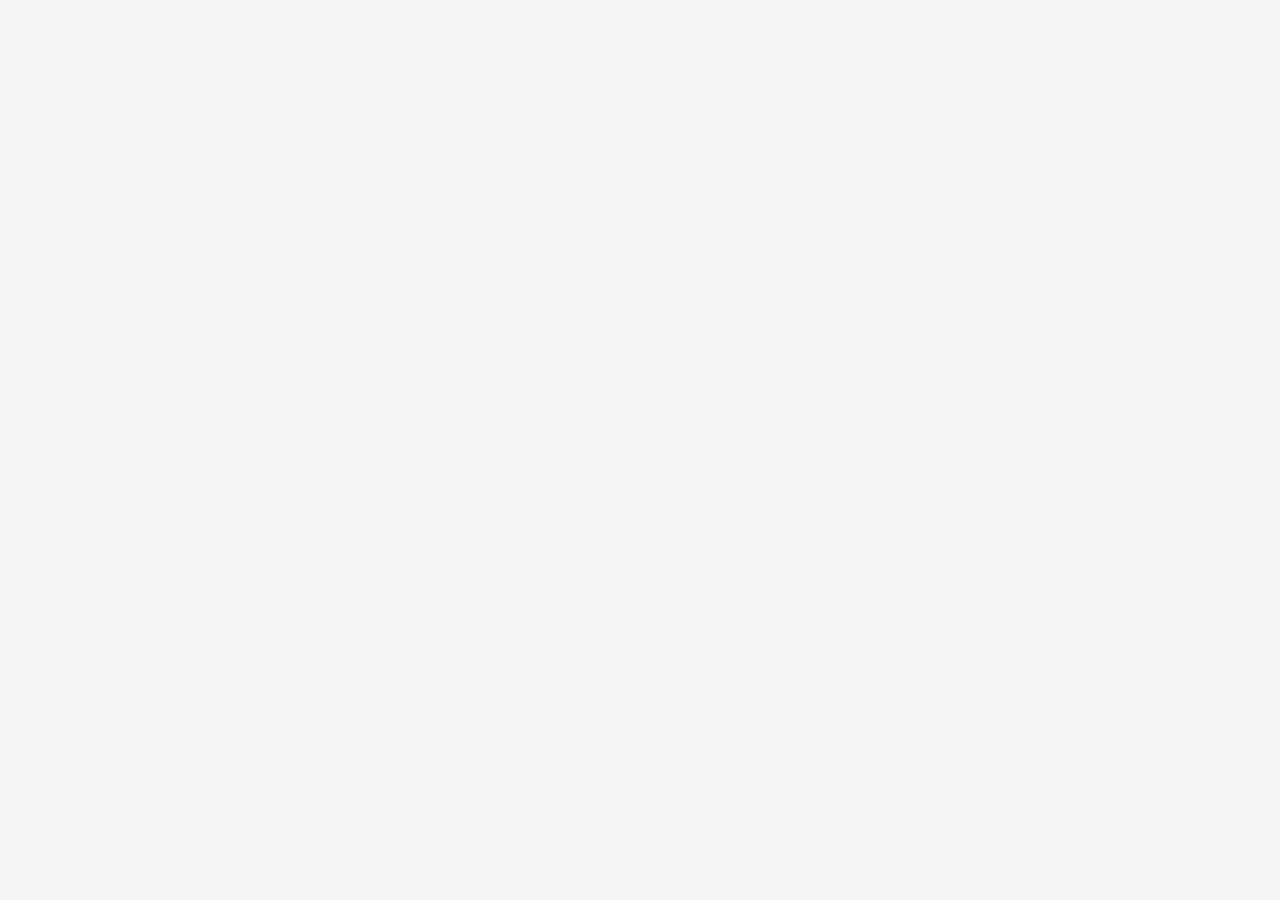
==== index.html @ 7865b624 "Merge 17b22efaea4a12cd88ee4220bbe5aae64fd7c514 into eeb5370ad4f65998bb9adde0c84cd5b02c7de84c" ====
<!DOCTYPE html>
<html>

<head>
    <meta charset="utf-8" />
    <meta content="width=device-width, initial-scale=1.0" name="viewport" />
    <title>Default template for duplicate other template</title>

    <!-- fontawesome4.7 -->
    <link rel="stylesheet" type="text/css" href="assets/css/lib/font-awesome.min.css">
    <!-- jQuery library -->
    <script src="assets/js/lib/jquery-3.5.1.min.js"></script>
    <!-- theme css-->
    <link href="style.css" rel="stylesheet" />

</head>

<body>


    <!-- theme js -->
    <script src="assets/js/theme.js"></script>

</body>

</html>
---- style.css ----
@charset "UTF-8";
@import "assets/css/reset.css";
@import "assets/css/builder.css";


/** horizontal Menu switchers **/

.horizontalMenu ul,
.horizontalMenu ol {
  display: -webkit-box;
  display: -ms-flexbox;
  display: flex;
  -webkit-box-align: center;
  -ms-flex-align: center;
  align-items: center;
  height: 100%
}

.switcher {
  height: 20px;
  width: 40px;
  position: relative;
  transition: all 0.2s ease-in-out;
  background-color: var(--bgbtn);
  border: 2px solid var(--bordercolor)
}

.switcher:hover {
  background-color: var(--hoverbgbtn);
  border-color: var(--bordercolordark)
}

.switcher.active {
  background-color: var(--bgbtndark);
  border-color: var(--bordercolordark)
}

.switcher.active:hover {
  border-color: var(--bordercolor)
}

.switcher::after {
  content: "";
  position: absolute;
  top: 0;
  left: 0;
  width: 50%;
  height: 100%;
  background: var(--whitecolor);
  border-radius: 50%;
  transition: all 0.2s ease-in-out
}

.switcher.active::after {
  left: 50%
}


/** tab **/

.tabC {
  display: none;
}

.tabC.show {
  display: block;
}

.tabT {
  cursor: pointer;
  padding: var(--sizehalf);
  border: solid 1px transparent
}

.tabT.active {
  background-color: var(--bgbtn);
  color: var(--btncolor);
}

.dark .tabT {
  cursor: pointer;
  padding: var(--sizehalf);
  border: solid 1px transparent
}

.dark .tabT.active {
  background-color: var(--bgbtndark);
  color: var(--btncolordark);
}


/** accordion **/

.accC {
  display: none;
}

.accT {
  cursor: pointer;
  padding: var(--size1);
  border: solid 1px var(--bordercolor);
  display: -webkit-box;
  display: -ms-flexbox;
  display: flex;
  -webkit-box-align: center;
  -ms-flex-align: center;
  align-items: center;
  -webkit-box-pack: justify;
  -ms-flex-pack: justify;
  justify-content: space-between;
}

.dark .accT {
  border-color: var(--bordercolordark);
}

.accT:not(:first-child) {
  margin-top: var(--sizehalf);
}

.accT.active,
.accT.active h2,
.accT.active h3,
.accT.active h4,
.accT.active h5,
.accT.active h6 {
  color: var(--linkcolor);
}

.dark .accT.active,
.dark .accT.active h2,
.dark .accT.active h3,
.dark .accT.active h4,
.dark .accT.active h5,
.dark .accT.active h6 {
  color: var(--linkcolordark);
}

.accT i:last-of-type {
  display: none;
}

.accT.active i:last-of-type {
  display: inline-block;
}

.accT.active i:first-of-type {
  display: none;
}

.accC {
  padding: var(--sizehalf);
}


/** popups **/

.popupContainer {
  position: fixed;
  top: 0;
  left: 0;
  bottom: 0;
  right: 0;
  display: none;
  background-color: var(--shadowcolor);
}

.dark .popupContainer {
  background-color: var(--shadowcolordark);
}

.popupContainer.active {
  display: flex;
  justify-content: center;
  align-items: center;
  z-index: 999999;
}

.popup {
  display: none;
  background-color: var(--bgBoxs);
}

.dark .popup {
  background-color: var(--bgBoxsdark);
}

.popup.show {
  display: block;
}

.bigPopup {
  max-width: var(--maxwidth);
  padding: var(--size2);
}

.normPopup {
  max-width: var(--Tmaxwidth);
  padding: var(--size1);
}

.miniPopup {
  max-width: var(--Mmaxwidth);
  padding: var(--sizehalf);
}

/**scroll**/
#backToTop {
  position: fixed;
  left: 10px;
  bottom: 10px;
  padding: 20px;
  background-color: green;
  border-radius: 50%;
  cursor: pointer;
}

.progressBar {
  width: 0;
  height: 5px;
  background-color: green;
}

.progressContainer {
  z-index: 999;
  direction: ltr;
}
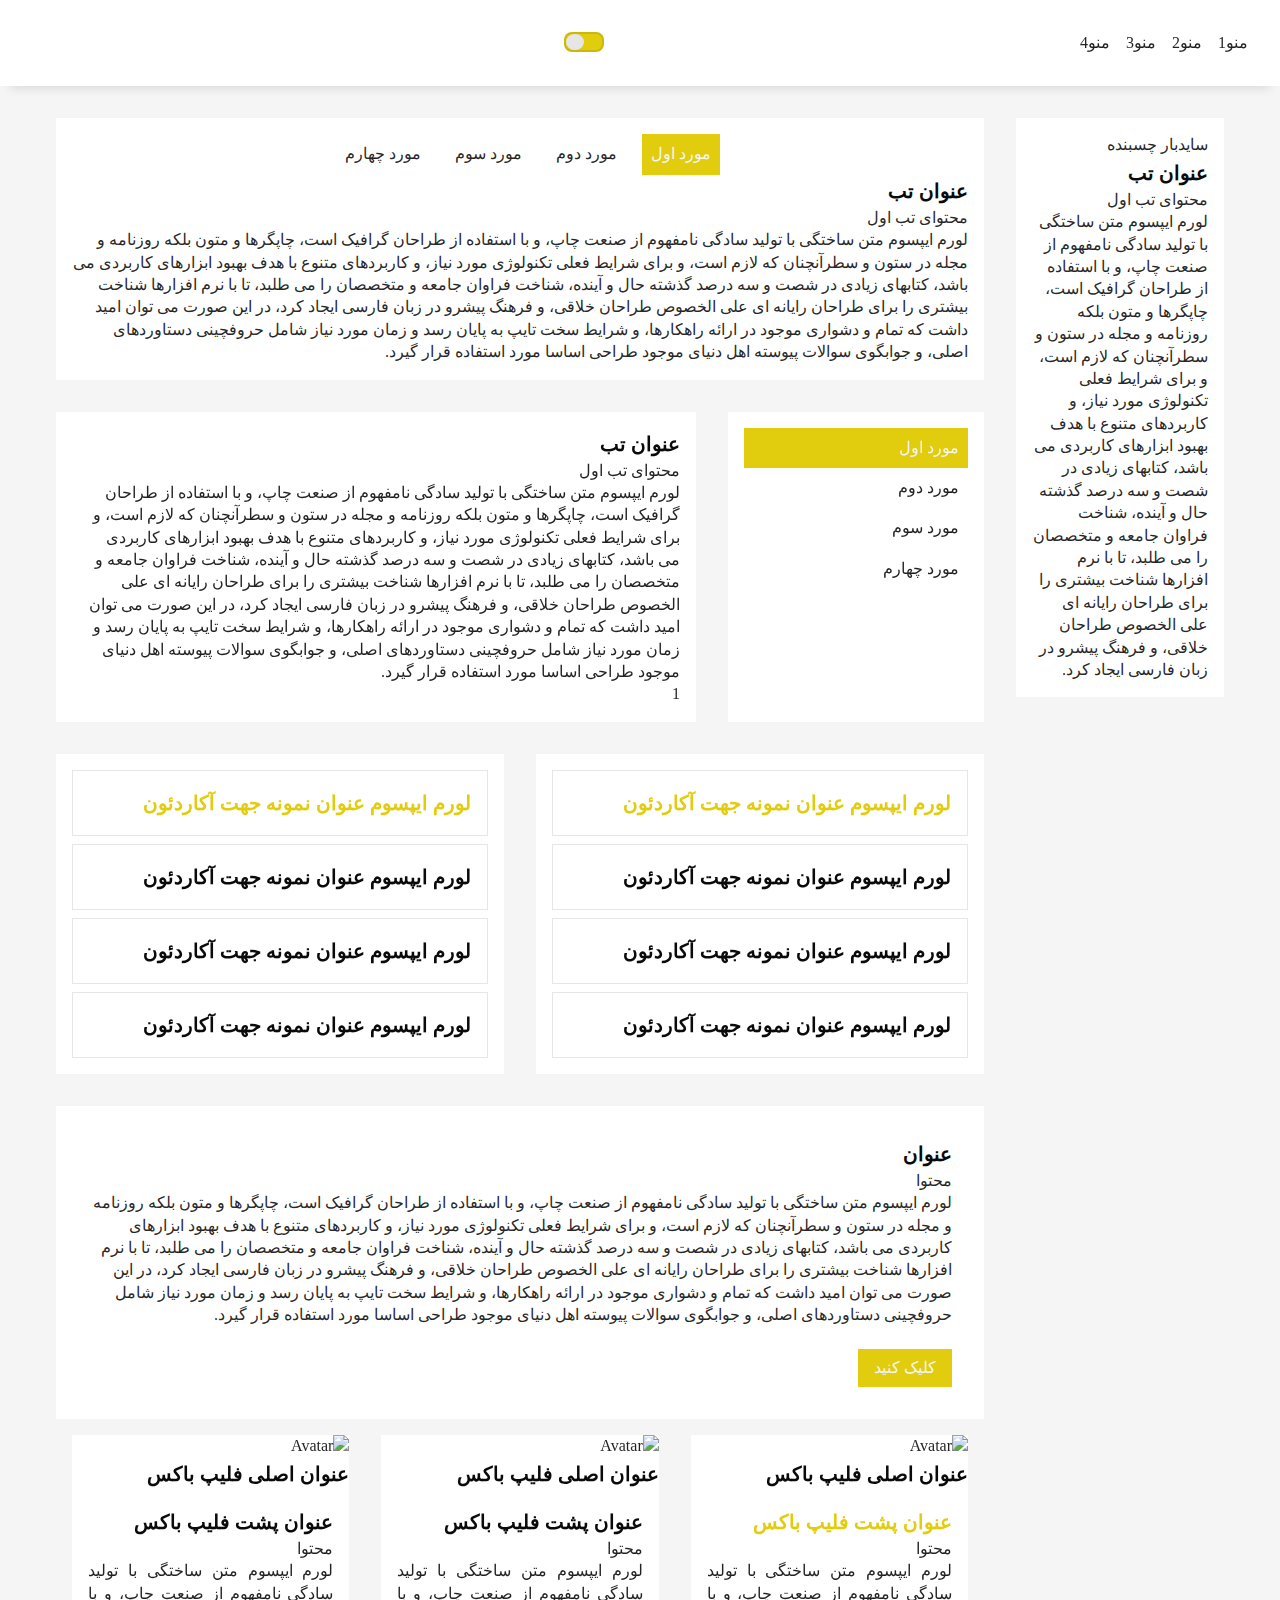
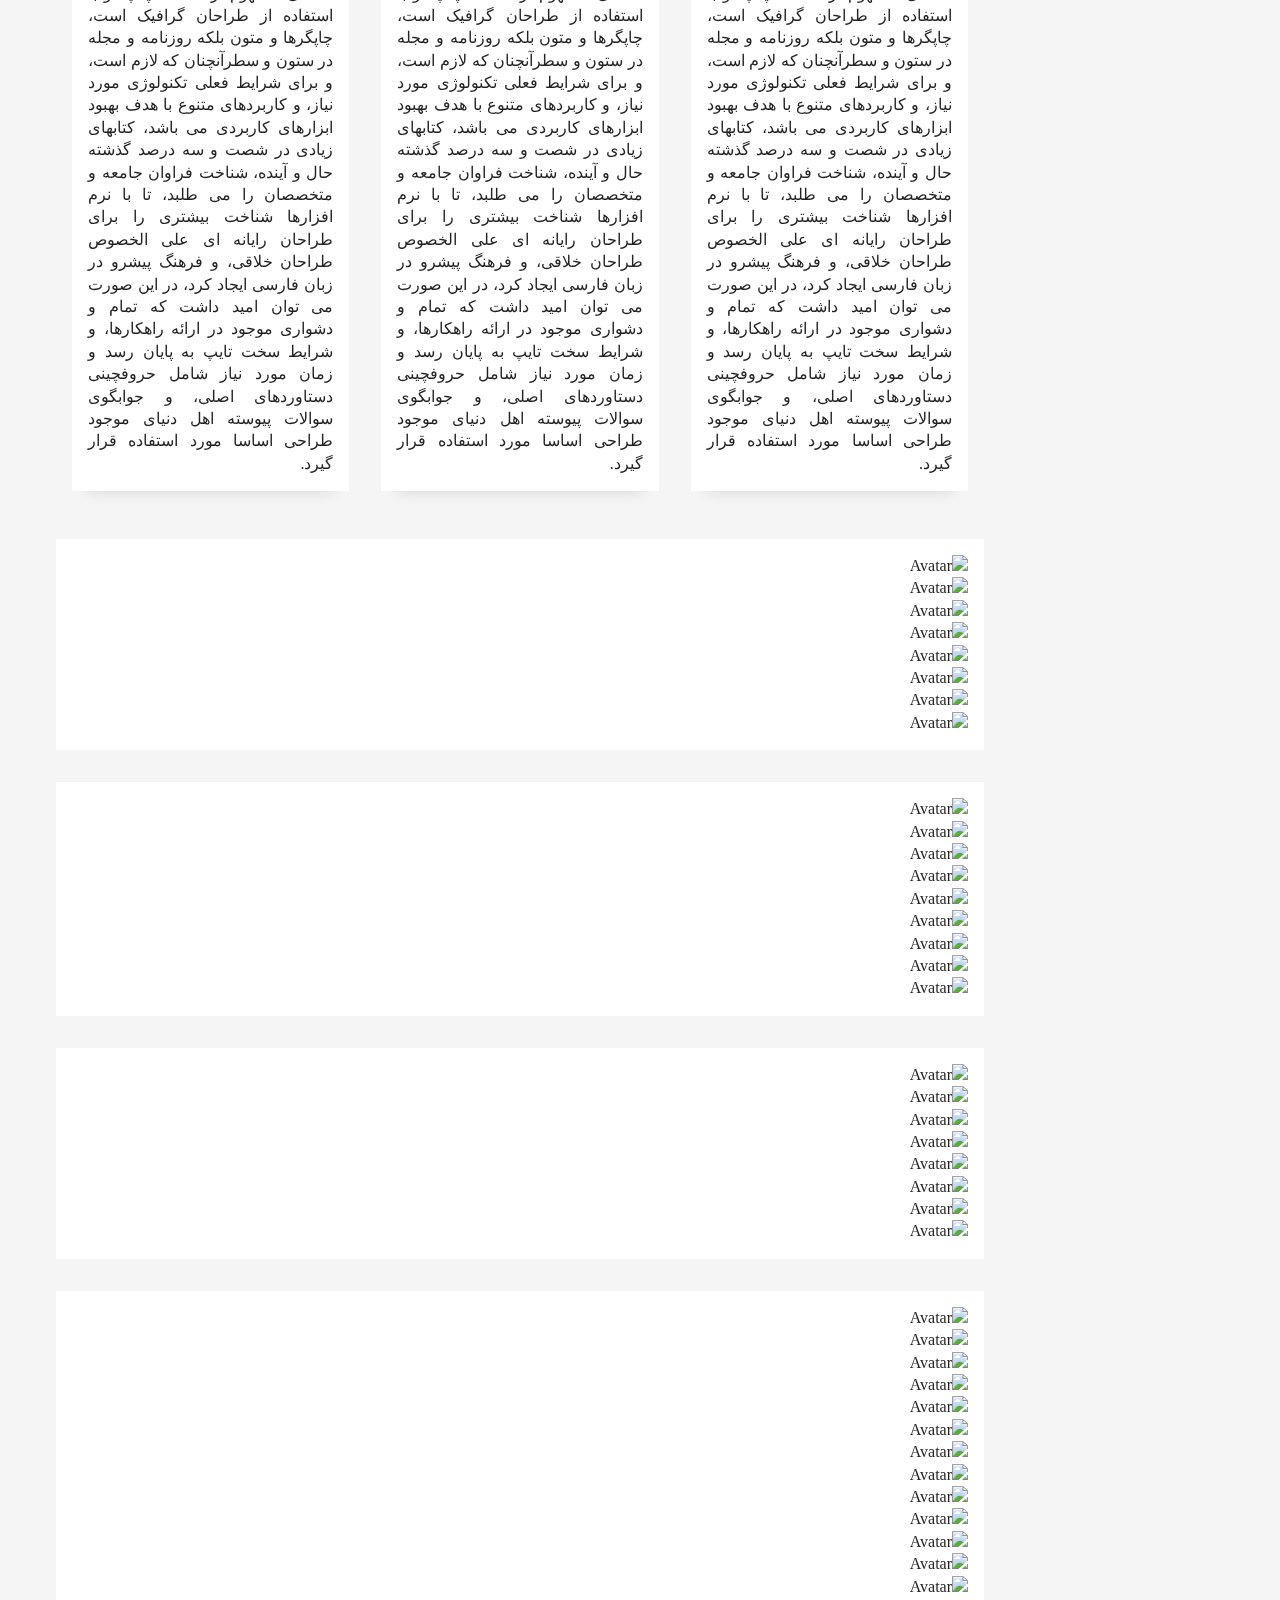
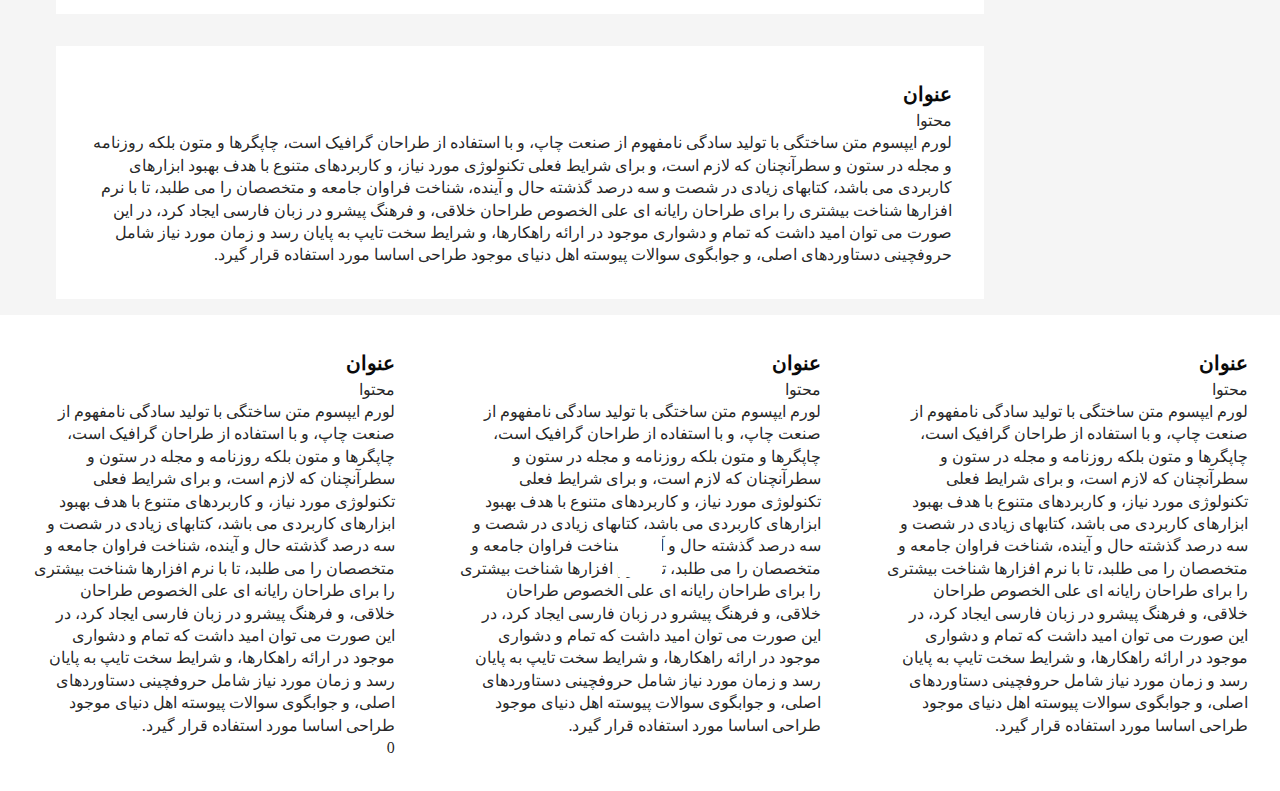
==== commit cc5f62b2: "Update index.html" ====
--- a/index.html
+++ b/index.html
@@ -2,25 +2,512 @@
 <html>
 
 <head>
+
     <meta charset="utf-8" />
     <meta content="width=device-width, initial-scale=1.0" name="viewport" />
-    <title>Default template for duplicate other template</title>
+    <title>Main for all widget</title>
+    <meta content="page description" name="description" />
 
     <!-- fontawesome4.7 -->
-    <link rel="stylesheet" type="text/css" href="assets/css/lib/font-awesome.min.css">
+    <link rel="stylesheet" type="text/css" href="assets/css/font-awesome.min.css" />
     <!-- jQuery library -->
-    <script src="assets/js/lib/jquery-3.5.1.min.js"></script>
+    <script src="assets/js/jquery-3.5.1.min.js"></script>
     <!-- theme css-->
     <link href="style.css" rel="stylesheet" />
 
 </head>
 
-<body>
-
+<body class="rtl">
+
+    <header class="container sticky z9 bgbox widebox">
+        <section class="row p1">
+            <nav class="column2 Tcolumn2 Mcolumn2 horizontalMenu p1">
+                <ul>
+                    <li class="pt me1">منو1</li>
+                    <li class="pt me1">منو2</li>
+                    <li class="pt me1">منو3</li>
+                    <li class="pt me1">منو4</li>
+                </ul>
+            </nav>
+            <div class="column2 Tcolumn2 Mcolumn2 p1">
+                <div class="darkMode flexed middle">
+                    <i class="fa fa-star-o"></i>
+                    <div class="switcher point bradius2 mse1"></div>
+                    <i class="fa fa-sun-o"></i>
+                </div>
+            </div>
+        </section>
+        <section class="row">
+            <section id="progressBar"></section>
+        </section>
+    </header>
+
+    <main class="main container limitwidth">
+        <section class="row">
+            <section class="colf2 sidebar p1 Tp0">
+                <section class="bgbox sticky z7 mt1 p1">
+                    سایدبار چسبنده
+                    <h3>عنوان تب</h3>
+                    <p>
+                        محتوای تب اول <br />لورم ایپسوم متن ساختگی با تولید سادگی نامفهوم از صنعت چاپ، و با استفاده از طراحان گرافیک است، چاپگرها و متون بلکه روزنامه و مجله در ستون و سطرآنچنان که لازم است، و برای شرایط فعلی تکنولوژی مورد نیاز، و کاربردهای
+                        متنوع با هدف بهبود ابزارهای کاربردی می باشد، کتابهای زیادی در شصت و سه درصد گذشته حال و آینده، شناخت فراوان جامعه و متخصصان را می طلبد، تا با نرم افزارها شناخت بیشتری را برای طراحان رایانه ای علی الخصوص طراحان خلاقی، و فرهنگ پیشرو
+                        در زبان فارسی ایجاد کرد.
+                    </p>
+                </section>
+            </section>
+            <section class="colf8">
+                <section class="row mt1 p1 Tp0">
+                    <div class="column1 bgbox p1">
+                        <div class="tabContainer">
+                            <nav class="tabTitles">
+                                <ul class="flexed center middle">
+                                    <li class="tabT active me1">مورد اول</li>
+                                    <li class="tabT me1">مورد دوم</li>
+                                    <li class="tabT me1">مورد سوم</li>
+                                    <li class="tabT me1">مورد چهارم</li>
+                                </ul>
+                            </nav>
+                            <div class="tabContents">
+                                <div class="tabC show">
+                                    <h3>عنوان تب</h3>
+                                    <p>
+                                        محتوای تب اول <br />لورم ایپسوم متن ساختگی با تولید سادگی نامفهوم از صنعت چاپ، و با استفاده از طراحان گرافیک است، چاپگرها و متون بلکه روزنامه و مجله در ستون و سطرآنچنان که لازم است، و برای شرایط فعلی تکنولوژی مورد
+                                        نیاز، و کاربردهای متنوع با هدف بهبود ابزارهای کاربردی می باشد، کتابهای زیادی در شصت و سه درصد گذشته حال و آینده، شناخت فراوان جامعه و متخصصان را می طلبد، تا با نرم افزارها شناخت بیشتری را برای طراحان رایانه ای علی
+                                        الخصوص طراحان خلاقی، و فرهنگ پیشرو در زبان فارسی ایجاد کرد، در این صورت می توان امید داشت که تمام و دشواری موجود در ارائه راهکارها، و شرایط سخت تایپ به پایان رسد و زمان مورد نیاز شامل حروفچینی دستاوردهای اصلی، و
+                                        جوابگوی سوالات پیوسته اهل دنیای موجود طراحی اساسا مورد استفاده قرار گیرد.
+                                    </p>
+                                </div>
+                                <div class="tabC">
+                                    <h3>عنوان تب</h3>
+                                    <p>
+                                        محتوای تب دوم <br />لورم ایپسوم متن ساختگی با تولید سادگی نامفهوم از صنعت چاپ، و با استفاده از طراحان گرافیک است، چاپگرها و متون بلکه روزنامه و مجله در ستون و سطرآنچنان که لازم است، و برای شرایط فعلی تکنولوژی مورد
+                                        نیاز، و کاربردهای متنوع با هدف بهبود ابزارهای کاربردی می باشد، کتابهای زیادی در شصت و سه درصد گذشته حال و آینده، شناخت فراوان جامعه و متخصصان را می طلبد، تا با نرم افزارها شناخت بیشتری را برای طراحان رایانه ای علی
+                                        الخصوص طراحان خلاقی، و فرهنگ پیشرو در زبان فارسی ایجاد کرد، در این صورت می توان امید داشت که تمام و دشواری موجود در ارائه راهکارها، و شرایط سخت تایپ به پایان رسد و زمان مورد نیاز شامل حروفچینی دستاوردهای اصلی، و
+                                        جوابگوی سوالات پیوسته اهل دنیای موجود طراحی اساسا مورد استفاده قرار گیرد.
+                                    </p>
+                                </div>
+                                <div class="tabC">
+                                    <h3>عنوان تب</h3>
+                                    <p>
+                                        محتوای تب سوم <br />لورم ایپسوم متن ساختگی با تولید سادگی نامفهوم از صنعت چاپ، و با استفاده از طراحان گرافیک است، چاپگرها و متون بلکه روزنامه و مجله در ستون و سطرآنچنان که لازم است، و برای شرایط فعلی تکنولوژی مورد
+                                        نیاز، و کاربردهای متنوع با هدف بهبود ابزارهای کاربردی می باشد، کتابهای زیادی در شصت و سه درصد گذشته حال و آینده، شناخت فراوان جامعه و متخصصان را می طلبد، تا با نرم افزارها شناخت بیشتری را برای طراحان رایانه ای علی
+                                        الخصوص طراحان خلاقی، و فرهنگ پیشرو در زبان فارسی ایجاد کرد، در این صورت می توان امید داشت که تمام و دشواری موجود در ارائه راهکارها، و شرایط سخت تایپ به پایان رسد و زمان مورد نیاز شامل حروفچینی دستاوردهای اصلی، و
+                                        جوابگوی سوالات پیوسته اهل دنیای موجود طراحی اساسا مورد استفاده قرار گیرد.
+                                    </p>
+                                </div>
+                                <div class="tabC">
+                                    <h3>عنوان تب</h3>
+                                    <p>
+                                        محتوای تب چهارم <br />لورم ایپسوم متن ساختگی با تولید سادگی نامفهوم از صنعت چاپ، و با استفاده از طراحان گرافیک است، چاپگرها و متون بلکه روزنامه و مجله در ستون و سطرآنچنان که لازم است، و برای شرایط فعلی تکنولوژی
+                                        مورد نیاز، و کاربردهای متنوع با هدف بهبود ابزارهای کاربردی می باشد، کتابهای زیادی در شصت و سه درصد گذشته حال و آینده، شناخت فراوان جامعه و متخصصان را می طلبد، تا با نرم افزارها شناخت بیشتری را برای طراحان رایانه
+                                        ای علی الخصوص طراحان خلاقی، و فرهنگ پیشرو در زبان فارسی ایجاد کرد، در این صورت می توان امید داشت که تمام و دشواری موجود در ارائه راهکارها، و شرایط سخت تایپ به پایان رسد و زمان مورد نیاز شامل حروفچینی دستاوردهای
+                                        اصلی، و جوابگوی سوالات پیوسته اهل دنیای موجود طراحی اساسا مورد استفاده قرار گیرد.
+                                    </p>
+                                </div>
+                            </div>
+                        </div>
+                    </div>
+                </section>
+                <section class="row">
+                    <div class="column1">
+                        <div class="tabContainer row">
+                            <nav class="tabTitles colf3 p1 Tp0 Tmt1">
+                                <ul class="flexed flexcol Tflexrow Mflexcol Tcenter fullheight bgbox p1 stretch">
+                                    <li class="tabT active ptxt animate" data-in='{"type":"fadeUp"}'>مورد اول</li>
+                                    <li class="tabT ptxt animate" data-in='{"type":"fadeRight","delay":200}'>مورد دوم</li>
+                                    <li class="tabT ptxt animate" data-in='{"type":"fadeLeft","delay":400}'>مورد سوم</li>
+                                    <li class="tabT ptxt animate" data-in='{"type":"fadeDown","delay":600}'>مورد چهارم</li>
+                                </ul>
+                            </nav>
+                            <div class="tabContents colf7 p1 Tp0 Tmt1">
+                                <div class="tabC show bgbox p1">
+                                    <h3 class="animate" data-in='{"type":"fadeUpLeft","delay":400}'>عنوان تب</h3>
+                                    <p class="pe1 ps2">
+                                        محتوای تب اول <br />لورم ایپسوم متن ساختگی با تولید سادگی نامفهوم از صنعت چاپ، و با استفاده از طراحان گرافیک است، چاپگرها و متون بلکه روزنامه و مجله در ستون و سطرآنچنان که لازم است، و برای شرایط فعلی تکنولوژی مورد
+                                        نیاز، و کاربردهای متنوع با هدف بهبود ابزارهای کاربردی می باشد، کتابهای زیادی در شصت و سه درصد گذشته حال و آینده، شناخت فراوان جامعه و متخصصان را می طلبد، تا با نرم افزارها شناخت بیشتری را برای طراحان رایانه ای علی
+                                        الخصوص طراحان خلاقی، و فرهنگ پیشرو در زبان فارسی ایجاد کرد، در این صورت می توان امید داشت که تمام و دشواری موجود در ارائه راهکارها، و شرایط سخت تایپ به پایان رسد و زمان مورد نیاز شامل حروفچینی دستاوردهای اصلی، و
+                                        جوابگوی سوالات پیوسته اهل دنیای موجود طراحی اساسا مورد استفاده قرار گیرد.
+                                    </p>
+                                    <div class="counter" data-counter='{"max":100}'>1</div>
+                                </div>
+                                <div class="tabC bgbox p1">
+                                    <h3>عنوان تب</h3>
+                                    <p>
+                                        محتوای تب دوم <br />لورم ایپسوم متن ساختگی با تولید سادگی نامفهوم از صنعت چاپ، و با استفاده از طراحان گرافیک است، چاپگرها و متون بلکه روزنامه و مجله در ستون و سطرآنچنان که لازم است، و برای شرایط فعلی تکنولوژی مورد
+                                        نیاز، و کاربردهای متنوع با هدف بهبود ابزارهای کاربردی می باشد، کتابهای زیادی در شصت و سه درصد گذشته حال و آینده، شناخت فراوان جامعه و متخصصان را می طلبد، تا با نرم افزارها شناخت بیشتری را برای طراحان رایانه ای علی
+                                        الخصوص طراحان خلاقی، و فرهنگ پیشرو در زبان فارسی ایجاد کرد، در این صورت می توان امید داشت که تمام و دشواری موجود در ارائه راهکارها، و شرایط سخت تایپ به پایان رسد و زمان مورد نیاز شامل حروفچینی دستاوردهای اصلی، و
+                                        جوابگوی سوالات پیوسته اهل دنیای موجود طراحی اساسا مورد استفاده قرار گیرد.
+                                        <span class="typeWriter" data-writer='["متن تخمه","متن کوچ","متن آخری"]'></span>
+                                    </p>
+                                </div>
+                                <div class="tabC bgbox p1">
+                                    <h3>عنوان تب</h3>
+                                    <p>
+                                        محتوای تب سوم <br />لورم ایپسوم متن ساختگی با تولید سادگی نامفهوم از صنعت چاپ، و با استفاده از طراحان گرافیک است، چاپگرها و متون بلکه روزنامه و مجله در ستون و سطرآنچنان که لازم است، و برای شرایط فعلی تکنولوژی مورد
+                                        نیاز، و کاربردهای متنوع با هدف بهبود ابزارهای کاربردی می باشد، کتابهای زیادی در شصت و سه درصد گذشته حال و آینده، شناخت فراوان جامعه و متخصصان را می طلبد، تا با نرم افزارها شناخت بیشتری را برای طراحان رایانه ای علی
+                                        الخصوص طراحان خلاقی، و فرهنگ پیشرو در زبان فارسی ایجاد کرد، در این صورت می توان امید داشت که تمام و دشواری موجود در ارائه راهکارها، و شرایط سخت تایپ به پایان رسد و زمان مورد نیاز شامل حروفچینی دستاوردهای اصلی، و
+                                        جوابگوی سوالات پیوسته اهل دنیای موجود طراحی اساسا مورد استفاده قرار گیرد.
+                                    </p>
+                                </div>
+                                <div class="tabC bgbox p1">
+                                    <h3>عنوان تب</h3>
+                                    <p>
+                                        محتوای تب چهارم <br />لورم ایپسوم متن ساختگی با تولید سادگی نامفهوم از صنعت چاپ، و با استفاده از طراحان گرافیک است، چاپگرها و متون بلکه روزنامه و مجله در ستون و سطرآنچنان که لازم است، و برای شرایط فعلی تکنولوژی
+                                        مورد نیاز، و کاربردهای متنوع با هدف بهبود ابزارهای کاربردی می باشد، کتابهای زیادی در شصت و سه درصد گذشته حال و آینده، شناخت فراوان جامعه و متخصصان را می طلبد، تا با نرم افزارها شناخت بیشتری را برای طراحان رایانه
+                                        ای علی الخصوص طراحان خلاقی، و فرهنگ پیشرو در زبان فارسی ایجاد کرد، در این صورت می توان امید داشت که تمام و دشواری موجود در ارائه راهکارها، و شرایط سخت تایپ به پایان رسد و زمان مورد نیاز شامل حروفچینی دستاوردهای
+                                        اصلی، و جوابگوی سوالات پیوسته اهل دنیای موجود طراحی اساسا مورد استفاده قرار گیرد.
+                                    </p>
+                                </div>
+                            </div>
+                        </div>
+                    </div>
+                </section>
+                <section class="row">
+                    <div class="column2 p1 Tp0 Tmt1">
+                        <div class="accordionContainer bgbox p1">
+                            <div class="accT flexed between active">
+                                <h3>لورم ایپسوم عنوان نمونه جهت آکاردئون</h3>
+                                <i class="fa fa-plus"></i>
+                                <i class="fa fa-close"></i>
+                            </div>
+                            <div class="accC show">
+                                <h3>عنوان آکاردئون</h3>
+                                <p>
+                                    محتوای 1 <br />لورم ایپسوم متن ساختگی با تولید سادگی نامفهوم از صنعت چاپ، و با استفاده از طراحان گرافیک است، چاپگرها و متون بلکه روزنامه و مجله در ستون و سطرآنچنان که لازم است، و برای شرایط فعلی تکنولوژی مورد نیاز،
+                                    و کاربردهای متنوع با هدف بهبود ابزارهای کاربردی می باشد، کتابهای زیادی در شصت و سه درصد گذشته حال و آینده، شناخت فراوان جامعه و متخصصان را می طلبد، تا با نرم افزارها شناخت بیشتری را برای طراحان رایانه ای علی الخصوص
+                                    طراحان خلاقی، و فرهنگ پیشرو در زبان فارسی ایجاد کرد، در این صورت می توان امید داشت که تمام و دشواری موجود در ارائه راهکارها، و شرایط سخت تایپ به پایان رسد و زمان مورد نیاز شامل حروفچینی دستاوردهای اصلی، و جوابگوی سوالات
+                                    پیوسته اهل دنیای موجود طراحی اساسا مورد استفاده قرار گیرد.
+                                </p>
+                            </div>
+                            <div class="accT flexed between">
+                                <h3>لورم ایپسوم عنوان نمونه جهت آکاردئون</h3>
+                                <i class="fa fa-plus"></i>
+                                <i class="fa fa-close"></i>
+                            </div>
+                            <div class="accC">
+                                <h3>عنوان آکاردئون</h3>
+                                <p>
+                                    محتوای 2 <br />لورم ایپسوم متن ساختگی با تولید سادگی نامفهوم از صنعت چاپ، و با استفاده از طراحان گرافیک است، چاپگرها و متون بلکه روزنامه و مجله در ستون و سطرآنچنان که لازم است، و برای شرایط فعلی تکنولوژی مورد نیاز،
+                                    و کاربردهای متنوع با هدف بهبود ابزارهای کاربردی می باشد، کتابهای زیادی در شصت و سه درصد گذشته حال و آینده، شناخت فراوان جامعه و متخصصان را می طلبد، تا با نرم افزارها شناخت بیشتری را برای طراحان رایانه ای علی الخصوص
+                                    طراحان خلاقی، و فرهنگ پیشرو در زبان فارسی ایجاد کرد، در این صورت می توان امید داشت که تمام و دشواری موجود در ارائه راهکارها، و شرایط سخت تایپ به پایان رسد و زمان مورد نیاز شامل حروفچینی دستاوردهای اصلی، و جوابگوی سوالات
+                                    پیوسته اهل دنیای موجود طراحی اساسا مورد استفاده قرار گیرد.
+                                </p>
+                            </div>
+                            <div class="accT flexed between">
+                                <h3>لورم ایپسوم عنوان نمونه جهت آکاردئون</h3>
+                                <i class="fa fa-plus"></i>
+                                <i class="fa fa-close"></i>
+                            </div>
+                            <div class="accC">
+                                <h3>عنوان آکاردئون</h3>
+                                <p>
+                                    محتوای 3 <br />لورم ایپسوم متن ساختگی با تولید سادگی نامفهوم از صنعت چاپ، و با استفاده از طراحان گرافیک است، چاپگرها و متون بلکه روزنامه و مجله در ستون و سطرآنچنان که لازم است، و برای شرایط فعلی تکنولوژی مورد نیاز،
+                                    و کاربردهای متنوع با هدف بهبود ابزارهای کاربردی می باشد، کتابهای زیادی در شصت و سه درصد گذشته حال و آینده، شناخت فراوان جامعه و متخصصان را می طلبد، تا با نرم افزارها شناخت بیشتری را برای طراحان رایانه ای علی الخصوص
+                                    طراحان خلاقی، و فرهنگ پیشرو در زبان فارسی ایجاد کرد، در این صورت می توان امید داشت که تمام و دشواری موجود در ارائه راهکارها، و شرایط سخت تایپ به پایان رسد و زمان مورد نیاز شامل حروفچینی دستاوردهای اصلی، و جوابگوی سوالات
+                                    پیوسته اهل دنیای موجود طراحی اساسا مورد استفاده قرار گیرد.
+                                </p>
+                            </div>
+                            <div class="accT flexed between">
+                                <h3>لورم ایپسوم عنوان نمونه جهت آکاردئون</h3>
+                                <i class="fa fa-plus"></i>
+                                <i class="fa fa-close"></i>
+                            </div>
+                            <div class="accC">
+                                <h3>عنوان آکاردئون</h3>
+                                <p>
+                                    محتوای 4 <br />لورم ایپسوم متن ساختگی با تولید سادگی نامفهوم از صنعت چاپ، و با استفاده از طراحان گرافیک است، چاپگرها و متون بلکه روزنامه و مجله در ستون و سطرآنچنان که لازم است، و برای شرایط فعلی تکنولوژی مورد نیاز،
+                                    و کاربردهای متنوع با هدف بهبود ابزارهای کاربردی می باشد، کتابهای زیادی در شصت و سه درصد گذشته حال و آینده، شناخت فراوان جامعه و متخصصان را می طلبد، تا با نرم افزارها شناخت بیشتری را برای طراحان رایانه ای علی الخصوص
+                                    طراحان خلاقی، و فرهنگ پیشرو در زبان فارسی ایجاد کرد، در این صورت می توان امید داشت که تمام و دشواری موجود در ارائه راهکارها، و شرایط سخت تایپ به پایان رسد و زمان مورد نیاز شامل حروفچینی دستاوردهای اصلی، و جوابگوی سوالات
+                                    پیوسته اهل دنیای موجود طراحی اساسا مورد استفاده قرار گیرد.
+                                </p>
+                            </div>
+                        </div>
+                    </div>
+                    <div class="column2 p1 Tp0 Tmt1">
+                        <div class="accordionContainer faq bgbox p1">
+                            <div class="accT flexed between active">
+                                <h3>لورم ایپسوم عنوان نمونه جهت آکاردئون</h3>
+                                <i class="fa fa-plus"></i>
+                                <i class="fa fa-close"></i>
+                            </div>
+                            <div class="accC show">
+                                <h3>عنوان آکاردئون</h3>
+                                <p>
+                                    محتوای 1 <br />لورم ایپسوم متن ساختگی با تولید سادگی نامفهوم از صنعت چاپ، و با استفاده از طراحان گرافیک است، چاپگرها و متون بلکه روزنامه و مجله در ستون و سطرآنچنان که لازم است، و برای شرایط فعلی تکنولوژی مورد نیاز،
+                                    و کاربردهای متنوع با هدف بهبود ابزارهای کاربردی می باشد، کتابهای زیادی در شصت و سه درصد گذشته حال و آینده، شناخت فراوان جامعه و متخصصان را می طلبد، تا با نرم افزارها شناخت بیشتری را برای طراحان رایانه ای علی الخصوص
+                                    طراحان خلاقی، و فرهنگ پیشرو در زبان فارسی ایجاد کرد، در این صورت می توان امید داشت که تمام و دشواری موجود در ارائه راهکارها، و شرایط سخت تایپ به پایان رسد و زمان مورد نیاز شامل حروفچینی دستاوردهای اصلی، و جوابگوی سوالات
+                                    پیوسته اهل دنیای موجود طراحی اساسا مورد استفاده قرار گیرد.
+                                </p>
+                            </div>
+                            <div class="accT flexed between">
+                                <h3>لورم ایپسوم عنوان نمونه جهت آکاردئون</h3>
+                                <i class="fa fa-plus"></i>
+                                <i class="fa fa-close"></i>
+                            </div>
+                            <div class="accC">
+                                <h3>عنوان آکاردئون</h3>
+                                <p>
+                                    محتوای 2 <br />لورم ایپسوم متن ساختگی با تولید سادگی نامفهوم از صنعت چاپ، و با استفاده از طراحان گرافیک است، چاپگرها و متون بلکه روزنامه و مجله در ستون و سطرآنچنان که لازم است، و برای شرایط فعلی تکنولوژی مورد نیاز،
+                                    و کاربردهای متنوع با هدف بهبود ابزارهای کاربردی می باشد، کتابهای زیادی در شصت و سه درصد گذشته حال و آینده، شناخت فراوان جامعه و متخصصان را می طلبد، تا با نرم افزارها شناخت بیشتری را برای طراحان رایانه ای علی الخصوص
+                                    طراحان خلاقی، و فرهنگ پیشرو در زبان فارسی ایجاد کرد، در این صورت می توان امید داشت که تمام و دشواری موجود در ارائه راهکارها، و شرایط سخت تایپ به پایان رسد و زمان مورد نیاز شامل حروفچینی دستاوردهای اصلی، و جوابگوی سوالات
+                                    پیوسته اهل دنیای موجود طراحی اساسا مورد استفاده قرار گیرد.
+                                </p>
+                            </div>
+                            <div class="accT flexed between">
+                                <h3>لورم ایپسوم عنوان نمونه جهت آکاردئون</h3>
+                                <i class="fa fa-plus"></i>
+                                <i class="fa fa-close"></i>
+                            </div>
+                            <div class="accC">
+                                <h3>عنوان آکاردئون</h3>
+                                <p>
+                                    محتوای 3 <br />لورم ایپسوم متن ساختگی با تولید سادگی نامفهوم از صنعت چاپ، و با استفاده از طراحان گرافیک است، چاپگرها و متون بلکه روزنامه و مجله در ستون و سطرآنچنان که لازم است، و برای شرایط فعلی تکنولوژی مورد نیاز،
+                                    و کاربردهای متنوع با هدف بهبود ابزارهای کاربردی می باشد، کتابهای زیادی در شصت و سه درصد گذشته حال و آینده، شناخت فراوان جامعه و متخصصان را می طلبد، تا با نرم افزارها شناخت بیشتری را برای طراحان رایانه ای علی الخصوص
+                                    طراحان خلاقی، و فرهنگ پیشرو در زبان فارسی ایجاد کرد، در این صورت می توان امید داشت که تمام و دشواری موجود در ارائه راهکارها، و شرایط سخت تایپ به پایان رسد و زمان مورد نیاز شامل حروفچینی دستاوردهای اصلی، و جوابگوی سوالات
+                                    پیوسته اهل دنیای موجود طراحی اساسا مورد استفاده قرار گیرد.
+                                </p>
+                            </div>
+                            <div class="accT flexed between">
+                                <h3>لورم ایپسوم عنوان نمونه جهت آکاردئون</h3>
+                                <i class="fa fa-plus"></i>
+                                <i class="fa fa-close"></i>
+                            </div>
+                            <div class="accC">
+                                <h3>عنوان آکاردئون</h3>
+                                <p>
+                                    محتوای 4 <br />لورم ایپسوم متن ساختگی با تولید سادگی نامفهوم از صنعت چاپ، و با استفاده از طراحان گرافیک است، چاپگرها و متون بلکه روزنامه و مجله در ستون و سطرآنچنان که لازم است، و برای شرایط فعلی تکنولوژی مورد نیاز،
+                                    و کاربردهای متنوع با هدف بهبود ابزارهای کاربردی می باشد، کتابهای زیادی در شصت و سه درصد گذشته حال و آینده، شناخت فراوان جامعه و متخصصان را می طلبد، تا با نرم افزارها شناخت بیشتری را برای طراحان رایانه ای علی الخصوص
+                                    طراحان خلاقی، و فرهنگ پیشرو در زبان فارسی ایجاد کرد، در این صورت می توان امید داشت که تمام و دشواری موجود در ارائه راهکارها، و شرایط سخت تایپ به پایان رسد و زمان مورد نیاز شامل حروفچینی دستاوردهای اصلی، و جوابگوی سوالات
+                                    پیوسته اهل دنیای موجود طراحی اساسا مورد استفاده قرار گیرد.
+                                </p>
+                            </div>
+                        </div>
+                    </div>
+                </section>
+                <section class="row Tmt1 p1 Tp0">
+                    <div class="column1 p2 Tp1 bgbox">
+                        <h3 class="animate" data-in='{"type":"fadeUp","delay":200}'>عنوان</h3>
+                        <p class="animate" data-in='{"type":"fadeUp","duration":2000,"delay":500}'>
+                            محتوا <br />لورم ایپسوم متن ساختگی با تولید سادگی نامفهوم از صنعت چاپ، و با استفاده از طراحان گرافیک است، چاپگرها و متون بلکه روزنامه و مجله در ستون و سطرآنچنان که لازم است، و برای شرایط فعلی تکنولوژی مورد نیاز، و کاربردهای
+                            متنوع با هدف بهبود ابزارهای کاربردی می باشد، کتابهای زیادی در شصت و سه درصد گذشته حال و آینده، شناخت فراوان جامعه و متخصصان را می طلبد، تا با نرم افزارها شناخت بیشتری را برای طراحان رایانه ای علی الخصوص طراحان خلاقی، و فرهنگ
+                            پیشرو در زبان فارسی ایجاد کرد، در این صورت می توان امید داشت که تمام و دشواری موجود در ارائه راهکارها، و شرایط سخت تایپ به پایان رسد و زمان مورد نیاز شامل حروفچینی دستاوردهای اصلی، و جوابگوی سوالات پیوسته اهل دنیای موجود طراحی
+                            اساسا مورد استفاده قرار گیرد.
+                            <span class="typeWriter" data-writer='["هر متنی","متن دوستی","متن آخری"]'></span>
+                        </p>
+                        <br/>
+                        <div class="btn btn2 openPopup" data-popup="popupMain">کلیک کنید <span class="typeWriter" data-writer='["برای مشاهده پاپ آپ","پاپ آپ بازبشه"]'></span></div>
+                    </div>
+                    <div class="column3 Tcolumn3 p1">
+                        <div class="flipCard">
+                            <div class="flipContainer flipLeft">
+                                <div class="flipFront oopsbox bgbox">
+                                    <img src="assets/image/404s.jpg" alt="Avatar" class="animate" data-in='{"type":"zoomIn","delay":200}'>
+                                    <h3 class="animate" data-in='{"type":"fadeUp","delay":600}'>عنوان اصلی فلیپ باکس</h3>
+                                </div>
+                                <div class="flipBack bgbox p1 oopsbox">
+                                    <h3><a href="https://hamanweb.ir" target="_blank">عنوان پشت فلیپ باکس</a></h3>
+                                    <p class="tj">
+                                        محتوا <br />لورم ایپسوم متن ساختگی با تولید سادگی نامفهوم از صنعت چاپ، و با استفاده از طراحان گرافیک است، چاپگرها و متون بلکه روزنامه و مجله در ستون و سطرآنچنان که لازم است، و برای شرایط فعلی تکنولوژی مورد نیاز،
+                                        و کاربردهای متنوع با هدف بهبود ابزارهای کاربردی می باشد، کتابهای زیادی در شصت و سه درصد گذشته حال و آینده، شناخت فراوان جامعه و متخصصان را می طلبد، تا با نرم افزارها شناخت بیشتری را برای طراحان رایانه ای علی الخصوص
+                                        طراحان خلاقی، و فرهنگ پیشرو در زبان فارسی ایجاد کرد، در این صورت می توان امید داشت که تمام و دشواری موجود در ارائه راهکارها، و شرایط سخت تایپ به پایان رسد و زمان مورد نیاز شامل حروفچینی دستاوردهای اصلی، و جوابگوی
+                                        سوالات پیوسته اهل دنیای موجود طراحی اساسا مورد استفاده قرار گیرد.
+                                    </p>
+                                </div>
+                            </div>
+                        </div>
+                    </div>
+                    <div class="column3 Tcolumn3 p1">
+                        <div class="flipCard">
+                            <div class="flipContainer flipUp">
+                                <div class="flipFront oopsbox bgbox">
+                                    <img src="assets/image/404s.jpg" alt="Avatar" class="animate" data-in='{"type":"zoomIn","delay":200}'>
+                                    <h3 class="animate" data-in='{"type":"fadeUp","delay":600}'>عنوان اصلی فلیپ باکس</h3>
+                                </div>
+                                <div class="flipBack bgbox p1 oopsbox">
+                                    <h3>عنوان پشت فلیپ باکس</h3>
+                                    <p class="tj">
+                                        محتوا <br />لورم ایپسوم متن ساختگی با تولید سادگی نامفهوم از صنعت چاپ، و با استفاده از طراحان گرافیک است، چاپگرها و متون بلکه روزنامه و مجله در ستون و سطرآنچنان که لازم است، و برای شرایط فعلی تکنولوژی مورد نیاز،
+                                        و کاربردهای متنوع با هدف بهبود ابزارهای کاربردی می باشد، کتابهای زیادی در شصت و سه درصد گذشته حال و آینده، شناخت فراوان جامعه و متخصصان را می طلبد، تا با نرم افزارها شناخت بیشتری را برای طراحان رایانه ای علی الخصوص
+                                        طراحان خلاقی، و فرهنگ پیشرو در زبان فارسی ایجاد کرد، در این صورت می توان امید داشت که تمام و دشواری موجود در ارائه راهکارها، و شرایط سخت تایپ به پایان رسد و زمان مورد نیاز شامل حروفچینی دستاوردهای اصلی، و جوابگوی
+                                        سوالات پیوسته اهل دنیای موجود طراحی اساسا مورد استفاده قرار گیرد.
+                                    </p>
+                                </div>
+                            </div>
+                        </div>
+                    </div>
+                    <div class="column3 Tcolumn3 p1">
+                        <div class="flipCard">
+                            <div class="flipContainer flipRight">
+                                <div class="flipFront oopsbox bgbox">
+                                    <img src="assets/image/404s.jpg" alt="Avatar" class="animate" data-in='{"type":"zoomIn","delay":200}'>
+                                    <h3 class="animate" data-in='{"type":"fadeUp","delay":600}'>عنوان اصلی فلیپ باکس</h3>
+                                </div>
+                                <div class="flipBack bgbox p1 oopsbox">
+                                    <h3>عنوان پشت فلیپ باکس</h3>
+                                    <p class="tj">
+                                        محتوا <br />لورم ایپسوم متن ساختگی با تولید سادگی نامفهوم از صنعت چاپ، و با استفاده از طراحان گرافیک است، چاپگرها و متون بلکه روزنامه و مجله در ستون و سطرآنچنان که لازم است، و برای شرایط فعلی تکنولوژی مورد نیاز،
+                                        و کاربردهای متنوع با هدف بهبود ابزارهای کاربردی می باشد، کتابهای زیادی در شصت و سه درصد گذشته حال و آینده، شناخت فراوان جامعه و متخصصان را می طلبد، تا با نرم افزارها شناخت بیشتری را برای طراحان رایانه ای علی الخصوص
+                                        طراحان خلاقی، و فرهنگ پیشرو در زبان فارسی ایجاد کرد، در این صورت می توان امید داشت که تمام و دشواری موجود در ارائه راهکارها، و شرایط سخت تایپ به پایان رسد و زمان مورد نیاز شامل حروفچینی دستاوردهای اصلی، و جوابگوی
+                                        سوالات پیوسته اهل دنیای موجود طراحی اساسا مورد استفاده قرار گیرد.
+                                    </p>
+                                </div>
+                            </div>
+                        </div>
+                    </div>
+                </section>
+                <section class="row Tmt1 p1 Tp0">
+                    <div class="column1 p1 bgbox">
+                        <div class="dynamicSlider" data-slider='{"shower":4,"spacing":30,"dotted":["in",true]}'>
+                            <div class="dsContainer">
+                                <div class="dsSlides">
+                                    <div class="slide"><img src="assets/image/img0.jpg" alt="Avatar" /></div>
+                                    <div class="slide"><img src="assets/image/img1.jpg" alt="Avatar" /></div>
+                                    <div class="slide"><img src="assets/image/img2.jpg" alt="Avatar" /></div>
+                                    <div class="slide"><img src="assets/image/img3.jpg" alt="Avatar" /></div>
+                                    <div class="slide"><img src="assets/image/img4.jpg" alt="Avatar" /></div>
+                                    <div class="slide"><img src="assets/image/img5.jpg" alt="Avatar" /></div>
+                                    <div class="slide"><img src="assets/image/img6.jpg" alt="Avatar" /></div>
+                                    <div class="slide"><img src="assets/image/img7.jpg" alt="Avatar" /></div>
+                                </div>
+                            </div>
+                        </div>
+                    </div>
+                </section>
+                <section class="row Tmt1 p1 Tp0">
+                    <div class="column1 p1 bgbox">
+                        <div class="dynamicSlider" data-slider='{"shower":5,"spacing":25}'>
+                            <div class="dsContainer">
+                                <div class="dsSlides">
+                                    <div class="slide"><img src="assets/image/img0.jpg" alt="Avatar" /></div>
+                                    <div class="slide"><img src="assets/image/img1.jpg" alt="Avatar" /></div>
+                                    <div class="slide"><img src="assets/image/img2.jpg" alt="Avatar" /></div>
+                                    <div class="slide"><img src="assets/image/img3.jpg" alt="Avatar" /></div>
+                                    <div class="slide"><img src="assets/image/img4.jpg" alt="Avatar" /></div>
+                                    <div class="slide"><img src="assets/image/img5.jpg" alt="Avatar" /></div>
+                                    <div class="slide"><img src="assets/image/img6.jpg" alt="Avatar" /></div>
+                                    <div class="slide"><img src="assets/image/img7.jpg" alt="Avatar" /></div>
+                                    <div class="slide"><img src="assets/image/img8.jpg" alt="Avatar" /></div>
+                                </div>
+                            </div>
+                        </div>
+                    </div>
+                </section>
+                <section class="row Tmt1 p1 Tp0">
+                    <div class="column1 p1 bgbox">
+                        <div class="dynamicSlider" data-slider='{"shower":8,"spacing":25,"arrow":["in"]}'>
+                            <div class="dsContainer">
+                                <div class="dsSlides">
+                                    <div class="slide"><img src="assets/image/img0.jpg" alt="Avatar" /></div>
+                                    <div class="slide"><img src="assets/image/img1.jpg" alt="Avatar" /></div>
+                                    <div class="slide"><img src="assets/image/img2.jpg" alt="Avatar" /></div>
+                                    <div class="slide"><img src="assets/image/img3.jpg" alt="Avatar" /></div>
+                                    <div class="slide"><img src="assets/image/img4.jpg" alt="Avatar" /></div>
+                                    <div class="slide"><img src="assets/image/img5.jpg" alt="Avatar" /></div>
+                                    <div class="slide"><img src="assets/image/img6.jpg" alt="Avatar" /></div>
+                                    <div class="slide"><img src="assets/image/img7.jpg" alt="Avatar" /></div>
+                                </div>
+                            </div>
+                        </div>
+                    </div>
+                </section>
+                <section class="row Tmt1 p1 Tp0">
+                    <div class="column1 p1 bgbox">
+                        <div class="dynamicSlider" data-slider='{"shower":6,"spacing":25,"dotted":["out",true],"arrow":["out",true]}'>
+                            <div class="dsContainer">
+                                <div class="dsSlides">
+                                    <div class="slide"><img src="assets/image/img0.jpg" alt="Avatar" /></div>
+                                    <div class="slide"><img src="assets/image/img1.jpg" alt="Avatar" /></div>
+                                    <div class="slide"><img src="assets/image/img2.jpg" alt="Avatar" /></div>
+                                    <div class="slide"><img src="assets/image/img3.jpg" alt="Avatar" /></div>
+                                    <div class="slide"><img src="assets/image/img4.jpg" alt="Avatar" /></div>
+                                    <div class="slide"><img src="assets/image/img5.jpg" alt="Avatar" /></div>
+                                    <div class="slide"><img src="assets/image/img6.jpg" alt="Avatar" /></div>
+                                    <div class="slide"><img src="assets/image/img5.jpg" alt="Avatar" /></div>
+                                    <div class="slide"><img src="assets/image/img4.jpg" alt="Avatar" /></div>
+                                    <div class="slide"><img src="assets/image/img3.jpg" alt="Avatar" /></div>
+                                    <div class="slide"><img src="assets/image/img2.jpg" alt="Avatar" /></div>
+                                    <div class="slide"><img src="assets/image/img1.jpg" alt="Avatar" /></div>
+                                    <div class="slide"><img src="assets/image/img0.jpg" alt="Avatar" /></div>
+                                </div>
+                            </div>
+                        </div>
+                    </div>
+                </section>
+                <section class="row Tmt1 p1 Tp0">
+                    <div class="column1 p2 Tp1 bgbox animate" data-in='{"type":"fadeUpLeft","delay":400}'>
+                        <h3>عنوان</h3>
+                        <p>
+                            محتوا <br />لورم ایپسوم متن ساختگی با تولید سادگی نامفهوم از صنعت چاپ، و با استفاده از طراحان گرافیک است، چاپگرها و متون بلکه روزنامه و مجله در ستون و سطرآنچنان که لازم است، و برای شرایط فعلی تکنولوژی مورد نیاز، و کاربردهای
+                            متنوع با هدف بهبود ابزارهای کاربردی می باشد، کتابهای زیادی در شصت و سه درصد گذشته حال و آینده، شناخت فراوان جامعه و متخصصان را می طلبد، تا با نرم افزارها شناخت بیشتری را برای طراحان رایانه ای علی الخصوص طراحان خلاقی، و فرهنگ
+                            پیشرو در زبان فارسی ایجاد کرد، در این صورت می توان امید داشت که تمام و دشواری موجود در ارائه راهکارها، و شرایط سخت تایپ به پایان رسد و زمان مورد نیاز شامل حروفچینی دستاوردهای اصلی، و جوابگوی سوالات پیوسته اهل دنیای موجود طراحی
+                            اساسا مورد استفاده قرار گیرد. <span class="typeWriter" data-writer='["متن اول","متن دوم","متن آخری"]'></span>
+                        </p>
+                    </div>
+                </section>
+            </section>
+        </section>
+    </main>
+    <footer class="container Tmt1">
+        <section class="row bgbox">
+            <div class="column3 p2">
+                <h3>عنوان</h3>
+                <p>
+                    محتوا <br />لورم ایپسوم متن ساختگی با تولید سادگی نامفهوم از صنعت چاپ، و با استفاده از طراحان گرافیک است، چاپگرها و متون بلکه روزنامه و مجله در ستون و سطرآنچنان که لازم است، و برای شرایط فعلی تکنولوژی مورد نیاز، و کاربردهای متنوع با
+                    هدف بهبود ابزارهای کاربردی می باشد، کتابهای زیادی در شصت و سه درصد گذشته حال و آینده، شناخت فراوان جامعه و متخصصان را می طلبد، تا با نرم افزارها شناخت بیشتری را برای طراحان رایانه ای علی الخصوص طراحان خلاقی، و فرهنگ پیشرو در زبان فارسی
+                    ایجاد کرد، در این صورت می توان امید داشت که تمام و دشواری موجود در ارائه راهکارها، و شرایط سخت تایپ به پایان رسد و زمان مورد نیاز شامل حروفچینی دستاوردهای اصلی، و جوابگوی سوالات پیوسته اهل دنیای موجود طراحی اساسا مورد استفاده قرار
+                    گیرد.
+                </p>
+            </div>
+            <div class="column3 p2">
+                <h3>عنوان</h3>
+                <p>
+                    محتوا <br />لورم ایپسوم متن ساختگی با تولید سادگی نامفهوم از صنعت چاپ، و با استفاده از طراحان گرافیک است، چاپگرها و متون بلکه روزنامه و مجله در ستون و سطرآنچنان که لازم است، و برای شرایط فعلی تکنولوژی مورد نیاز، و کاربردهای متنوع با
+                    هدف بهبود ابزارهای کاربردی می باشد، کتابهای زیادی در شصت و سه درصد گذشته حال و آینده، شناخت فراوان جامعه و متخصصان را می طلبد، تا با نرم افزارها شناخت بیشتری را برای طراحان رایانه ای علی الخصوص طراحان خلاقی، و فرهنگ پیشرو در زبان فارسی
+                    ایجاد کرد، در این صورت می توان امید داشت که تمام و دشواری موجود در ارائه راهکارها، و شرایط سخت تایپ به پایان رسد و زمان مورد نیاز شامل حروفچینی دستاوردهای اصلی، و جوابگوی سوالات پیوسته اهل دنیای موجود طراحی اساسا مورد استفاده قرار
+                    گیرد.
+                </p>
+            </div>
+            <div class="column3 p2">
+                <h3>عنوان</h3>
+                <p>
+                    محتوا <br />لورم ایپسوم متن ساختگی با تولید سادگی نامفهوم از صنعت چاپ، و با استفاده از طراحان گرافیک است، چاپگرها و متون بلکه روزنامه و مجله در ستون و سطرآنچنان که لازم است، و برای شرایط فعلی تکنولوژی مورد نیاز، و کاربردهای متنوع با
+                    هدف بهبود ابزارهای کاربردی می باشد، کتابهای زیادی در شصت و سه درصد گذشته حال و آینده، شناخت فراوان جامعه و متخصصان را می طلبد، تا با نرم افزارها شناخت بیشتری را برای طراحان رایانه ای علی الخصوص طراحان خلاقی، و فرهنگ پیشرو در زبان فارسی
+                    ایجاد کرد، در این صورت می توان امید داشت که تمام و دشواری موجود در ارائه راهکارها، و شرایط سخت تایپ به پایان رسد و زمان مورد نیاز شامل حروفچینی دستاوردهای اصلی، و جوابگوی سوالات پیوسته اهل دنیای موجود طراحی اساسا مورد استفاده قرار
+                    گیرد.
+                </p>
+                <div class="counter" data-counter='{"max":200,"speed":1}'>0</div>
+            </div>
+        </section>
+        <div class="popupContainer">
+            <div class="popup popupMain bigPopup">
+                <i class="fa fa-close closePopup point"></i>
+                <h3>عنوان پاپ آپ</h3>
+                <p>
+                    محتوا <br />لورم ایپسوم متن ساختگی با تولید سادگی نامفهوم از صنعت چاپ، و با استفاده از طراحان گرافیک است، چاپگرها و متون بلکه روزنامه و مجله در ستون و سطرآنچنان که لازم است، و برای شرایط فعلی تکنولوژی مورد نیاز، و کاربردهای متنوع با
+                    هدف بهبود ابزارهای کاربردی می باشد، کتابهای زیادی در شصت و سه درصد گذشته حال و آینده، شناخت فراوان جامعه و متخصصان را می طلبد، تا با نرم افزارها شناخت بیشتری را برای طراحان رایانه ای علی الخصوص طراحان خلاقی، و فرهنگ پیشرو در زبان فارسی
+                    ایجاد کرد، در این صورت می توان امید داشت که تمام و دشواری موجود در ارائه راهکارها، و شرایط سخت تایپ به پایان رسد و زمان مورد نیاز شامل حروفچینی دستاوردهای اصلی، و جوابگوی سوالات پیوسته اهل دنیای موجود طراحی اساسا مورد استفاده قرار
+                    گیرد.
+                </p>
+            </div>
+        </div>
+        <div class="popupContainer z9">
+            <div class="popup popupMain bigPopup">
+                <i class="fa fa-close closePopup point"></i>
+                <h3>عنوان پاپ آپ</h3>
+                <p>
+                    محتوا <br />لورم ایپسوم متن ساختگی با تولید سادگی نامفهوم از صنعت چاپ، و با استفاده از طراحان گرافیک است، چاپگرها و متون بلکه روزنامه و مجله در ستون و سطرآنچنان که لازم است، و برای شرایط فعلی تکنولوژی مورد نیاز، و کاربردهای متنوع با
+                    هدف بهبود ابزارهای کاربردی می باشد، کتابهای زیادی در شصت و سه درصد گذشته حال و آینده، شناخت فراوان جامعه و متخصصان را می طلبد، تا با نرم افزارها شناخت بیشتری را برای طراحان رایانه ای علی الخصوص طراحان خلاقی، و فرهنگ پیشرو در زبان فارسی
+                    ایجاد کرد، در این صورت می توان امید داشت که تمام و دشواری موجود در ارائه راهکارها، و شرایط سخت تایپ به پایان رسد و زمان مورد نیاز شامل حروفچینی دستاوردهای اصلی، و جوابگوی سوالات پیوسته اهل دنیای موجود طراحی اساسا مورد استفاده قرار
+                    گیرد.
+                </p>
+            </div>
+        </div>
+        <div id="backTop" class="pof p1 flexed center middle bgbox point z9"><i class="fa fa-chevron-up"></i></div>
+    </footer>
 
     <!-- theme js -->
     <script src="assets/js/theme.js"></script>
 
 </body>
 
-</html>+</html>
